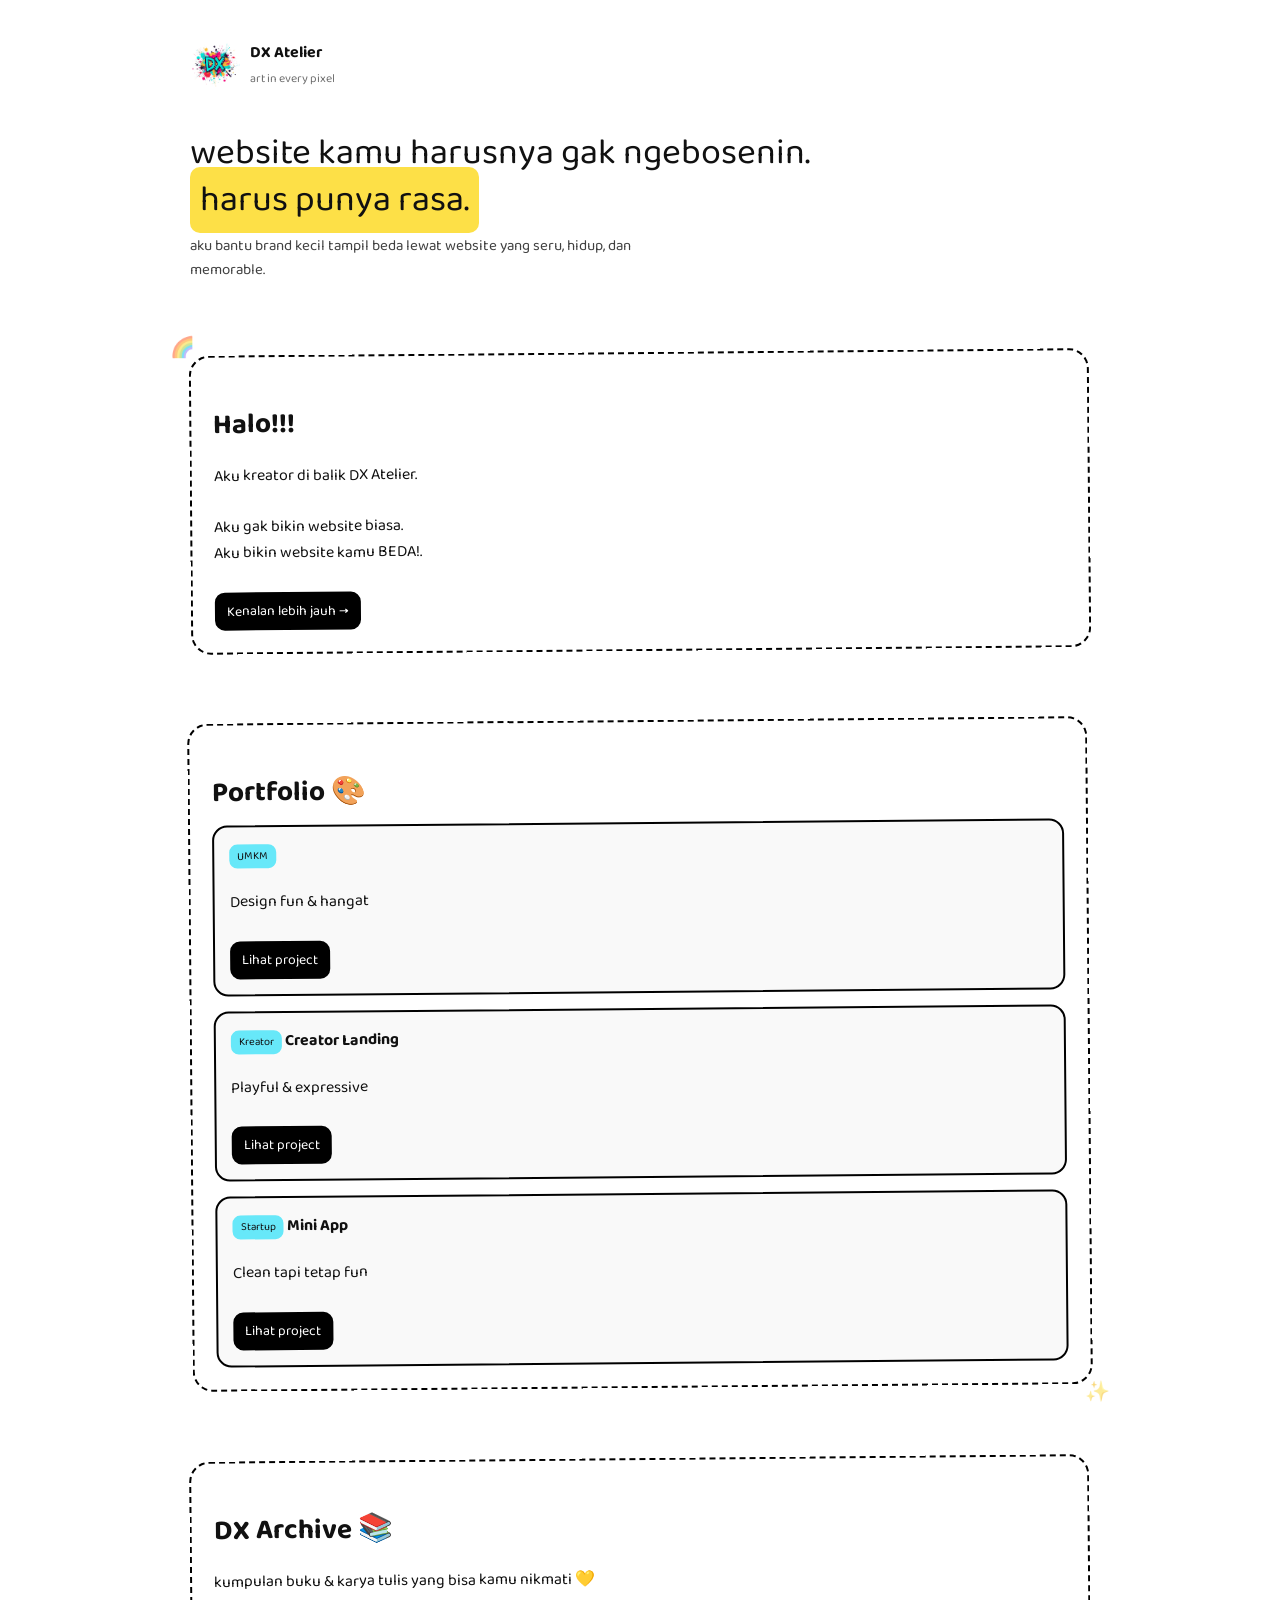
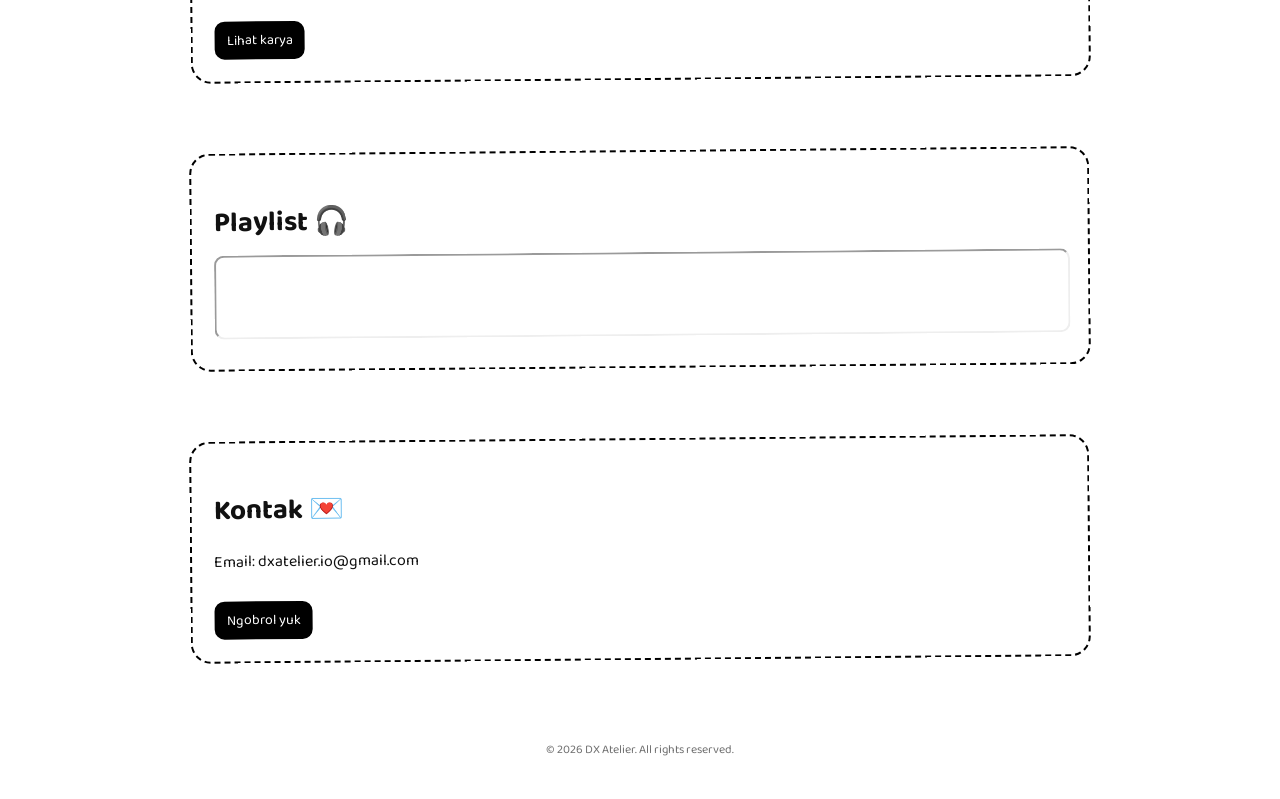
==== index.html @ bd2d9802 "Update index.html" ====
<!DOCTYPE html>
<html lang="id">
<head>
  <meta charset="UTF-8">
  <meta name="viewport" content="width=device-width, initial-scale=1.0">
  <title>DX Atelier</title>

  <link href="https://fonts.googleapis.com/css2?family=Baloo+2:wght@400;600&display=swap" rel="stylesheet">

  <style>
    body {
      margin: 0;
      font-family: 'Baloo 2', cursive;
      background: #fff;
      overflow-x: hidden;
      color: #111;
    }

    .container {
      max-width: 900px;
      margin: auto;
      padding: 40px 20px;
    }

    header {
      display: flex;
      justify-content: space-between;
      align-items: center;
    }

    .brand {
      display: flex;
      align-items: center;
      gap: 10px;
    }

    .brand img {
      width: 50px;
    }

    .tagline {
      font-size: 12px;
      opacity: 0.6;
    }

    /* HERO */
    .hero {
      margin-top: 40px;
      font-size: 36px;
      line-height: 1.3;
    }

    .hero span {
      background: #fde047;
      padding: 4px 10px;
      border-radius: 10px;
    }

    .subhero {
      margin-top: 10px;
      font-size: 15px;
      opacity: 0.8;
      max-width: 500px;
    }

    section {
      margin-top: 70px;
      position: relative;
    }

    h2 {
      font-size: 28px;
      margin-bottom: 10px;
    }

    p {
      line-height: 1.6;
    }

    /* doodle shapes */
    .doodle {
      position: absolute;
      opacity: 0.5;
      font-size: 20px;
      animation: float 6s infinite ease-in-out;
    }

    .d1 { top: -20px; left: -20px; }
    .d2 { bottom: -20px; right: -20px; }

    @keyframes float {
      0%,100% { transform: translateY(0); }
      50% { transform: translateY(-12px); }
    }

    /* fun cards */
    .card {
      border: 2px dashed #000;
      padding: 22px;
      border-radius: 20px;
      background: #fff;
      transform: rotate(-0.5deg);
      transition: 0.3s;
    }

    .card:hover {
      transform: rotate(0deg) scale(1.03);
    }

    /* portfolio */
    .portfolio {
      display: flex;
      flex-direction: column;
      gap: 15px;
    }

    .project {
      background: #f9f9f9;
      padding: 15px;
      border-radius: 15px;
      border: 2px solid #000;
      transition: 0.25s;
      position: relative;
    }

    .project:hover {
      background: #fff7ff;
      transform: translateY(-5px) rotate(0.5deg);
    }

    .tag {
      font-size: 11px;
      background: #67e8f9;
      padding: 3px 8px;
      border-radius: 8px;
      display: inline-block;
      margin-bottom: 5px;
    }

    .btn {
      display: inline-block;
      margin-top: 10px;
      padding: 8px 12px;
      background: #000;
      border-radius: 10px;
      text-decoration: none;
      color: #fff;
      font-size: 14px;
    }

    .btn:hover {
      background: #f9a8d4;
      color: #000;
    }

    iframe {
      border-radius: 10px;
    }

    footer {
      text-align: center;
      margin-top: 80px;
      font-size: 12px;
      opacity: 0.6;
    }

  </style>
</head>

<body>

<div class="container">

  <header>
    <div class="brand">
      <img src="dxlogo.png">
      <div>
        <strong>DX Atelier</strong><br>
        <span class="tagline">art in every pixel</span>
      </div>
    </div>
  </header>

  <!-- HERO -->
  <div class="hero">
    website kamu harusnya gak ngebosenin.<br>
    <span>harus punya rasa.</span>
  </div>

  <div class="subhero">
    aku bantu brand kecil tampil beda lewat website yang seru, hidup, dan memorable.
  </div>

  <!-- ABOUT -->
  <section>
  <div class="doodle d1">🌈</div>
  <div class="card">
    <h2>Halo!!!</h2>
    <p>
      Aku kreator di balik DX Atelier.
      <br><br>
      Aku gak bikin website biasa.
      <br>
      Aku bikin website kamu BEDA!.
    </p>

    <a class="btn" href="about.html">Kenalan lebih jauh →</a>

  </div>
</section>

  <!-- PORTFOLIO -->
  <section>
    <div class="doodle d2">✨</div>
    <div class="card">
      <h2>Portfolio 🎨</h2>
      <div class="portfolio">

        <div class="project">
          <span class="tag">UMKM</span>
          <p>Design fun & hangat</p>
          <a class="btn" href="#">Lihat project</a>
        </div>

        <div class="project">
          <span class="tag">Kreator</span>
          <strong>Creator Landing</strong>
          <p>Playful & expressive</p>
          <a class="btn" href="#">Lihat project</a>
        </div>

        <div class="project">
          <span class="tag">Startup</span>
          <strong>Mini App</strong>
          <p>Clean tapi tetap fun</p>
          <a class="btn" href="#">Lihat project</a>
        </div>

      </div>
    </div>
  </section>

  <!-- ARCHIVE -->
  <section>
    <div class="card">
      <h2>DX Archive 📚</h2>
      <p>kumpulan buku & karya tulis yang bisa kamu nikmati 💛</p>
      <a class="btn" href="#">Lihat karya</a>
    </div>
  </section>

  <!-- PLAYLIST -->
  <section>
    <div class="card">
      <h2>Playlist 🎧</h2>
      <iframe src="https://open.spotify.com/embed/playlist/37i9dQZF1DXcBWIGoYBM5M" width="100%" height="80"></iframe>
    </div>
  </section>

  <!-- CONTACT -->
  <section>
    <div class="card">
      <h2>Kontak 💌</h2>
      <p>Email: dxatelier.io@gmail.com</p>
      <a class="btn" href="mailto:dxatelier.io@gmail.com">Ngobrol yuk</a>
    </div>
  </section>

  <footer>
    © <span id="year"></span> DX Atelier. All rights reserved.
  </footer>

</div>

<script>
  document.getElementById("year").innerText = new Date().getFullYear();
</script>

</body>
</html>
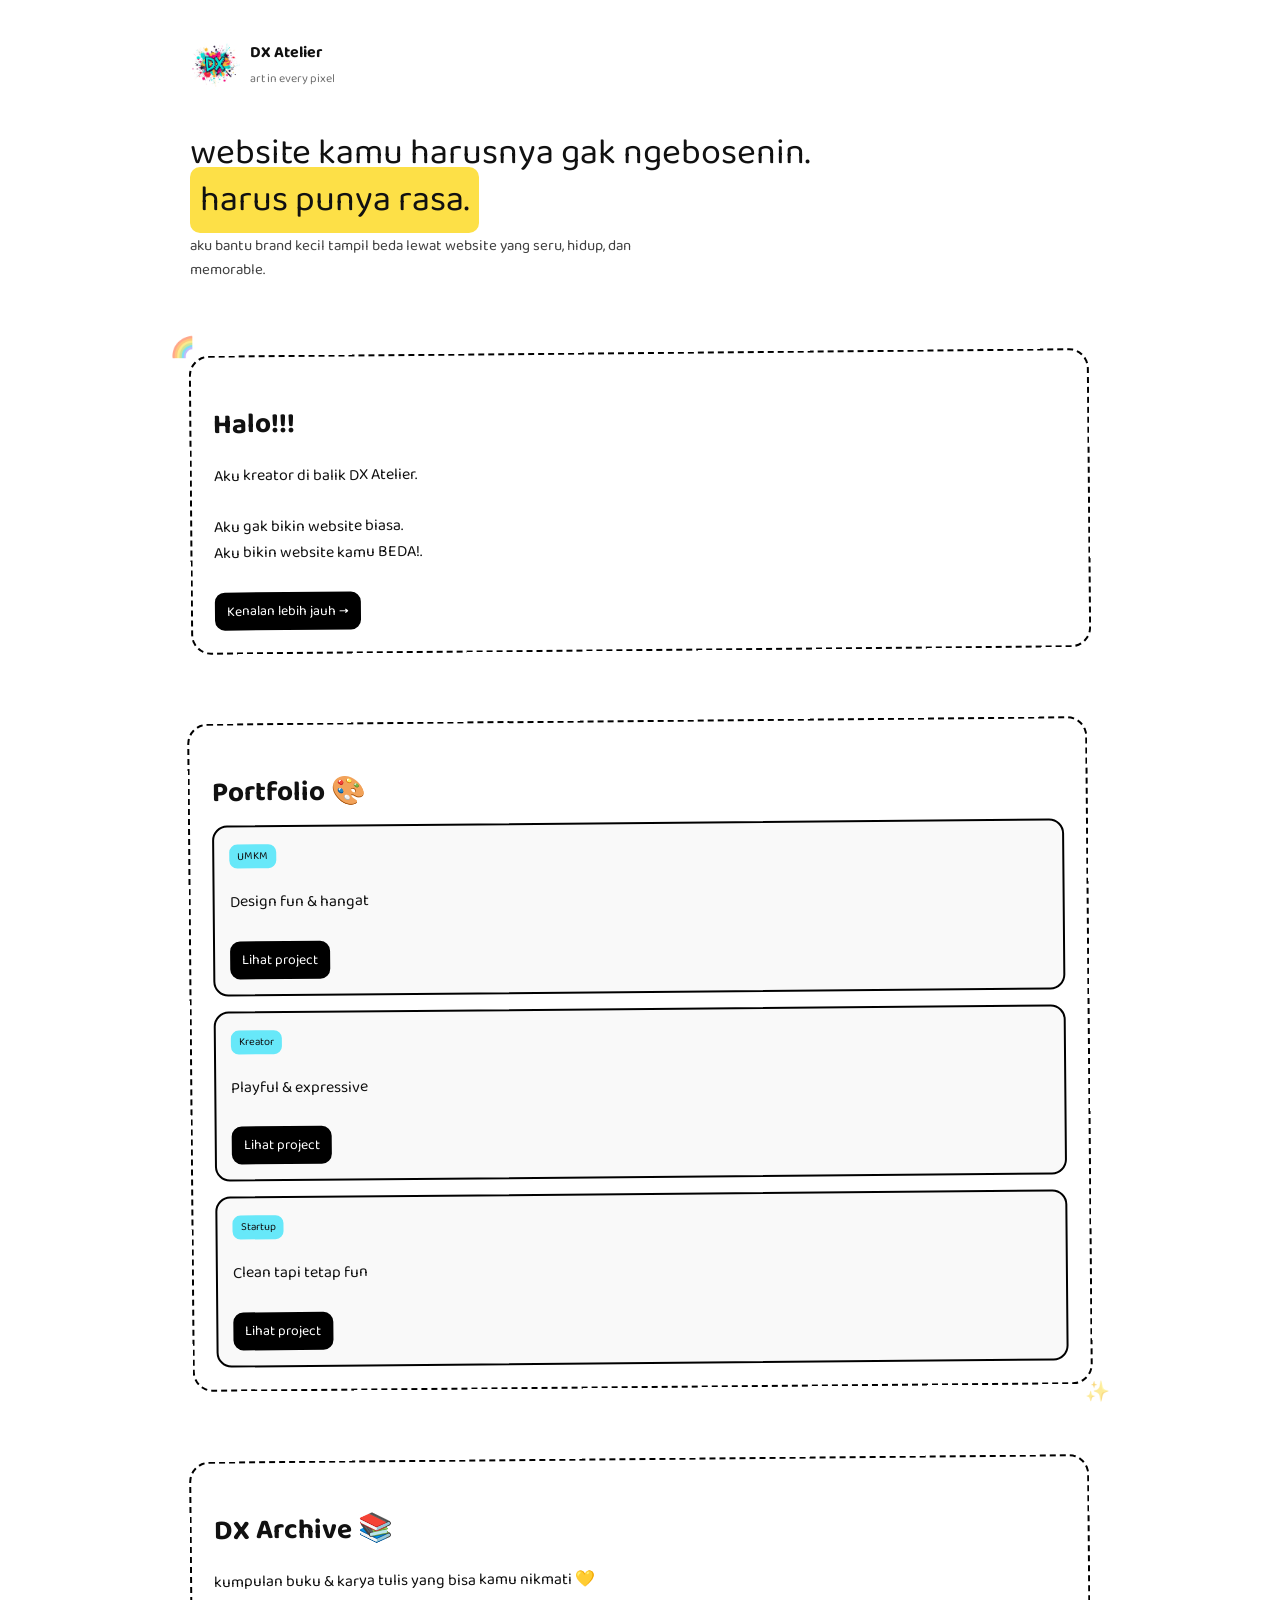
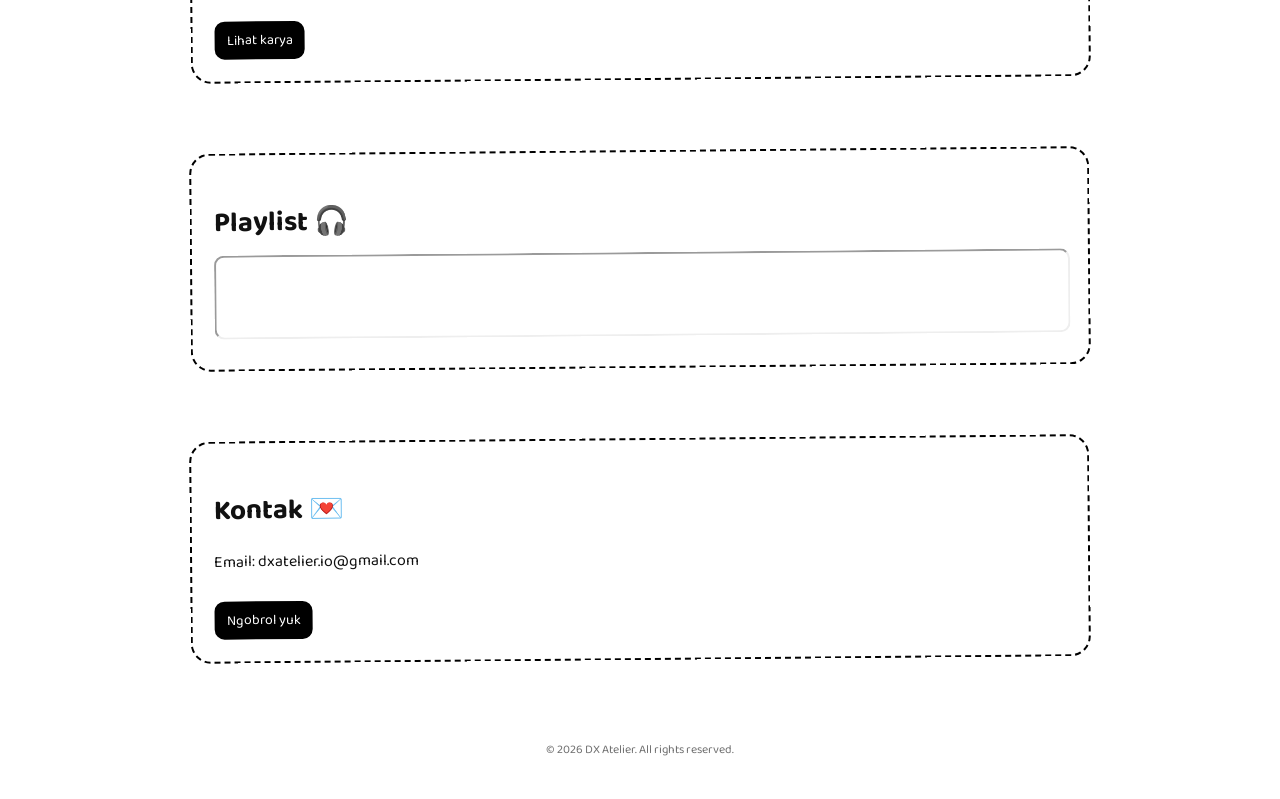
==== commit a655cf61: "Update index.html" ====
--- a/index.html
+++ b/index.html
@@ -219,19 +219,17 @@
         <div class="project">
           <span class="tag">UMKM</span>
           <p>Design fun & hangat</p>
-          <a class="btn" href="#">Lihat project</a>
+          <a class="btn" href="umkm.html">Lihat project</a>
         </div>
 
         <div class="project">
           <span class="tag">Kreator</span>
-          <strong>Creator Landing</strong>
           <p>Playful & expressive</p>
           <a class="btn" href="#">Lihat project</a>
         </div>
 
         <div class="project">
           <span class="tag">Startup</span>
-          <strong>Mini App</strong>
           <p>Clean tapi tetap fun</p>
           <a class="btn" href="#">Lihat project</a>
         </div>
@@ -245,7 +243,7 @@
     <div class="card">
       <h2>DX Archive 📚</h2>
       <p>kumpulan buku & karya tulis yang bisa kamu nikmati 💛</p>
-      <a class="btn" href="#">Lihat karya</a>
+      <a class="btn" href="dxarvhive.html">Lihat karya</a>
     </div>
   </section>
 
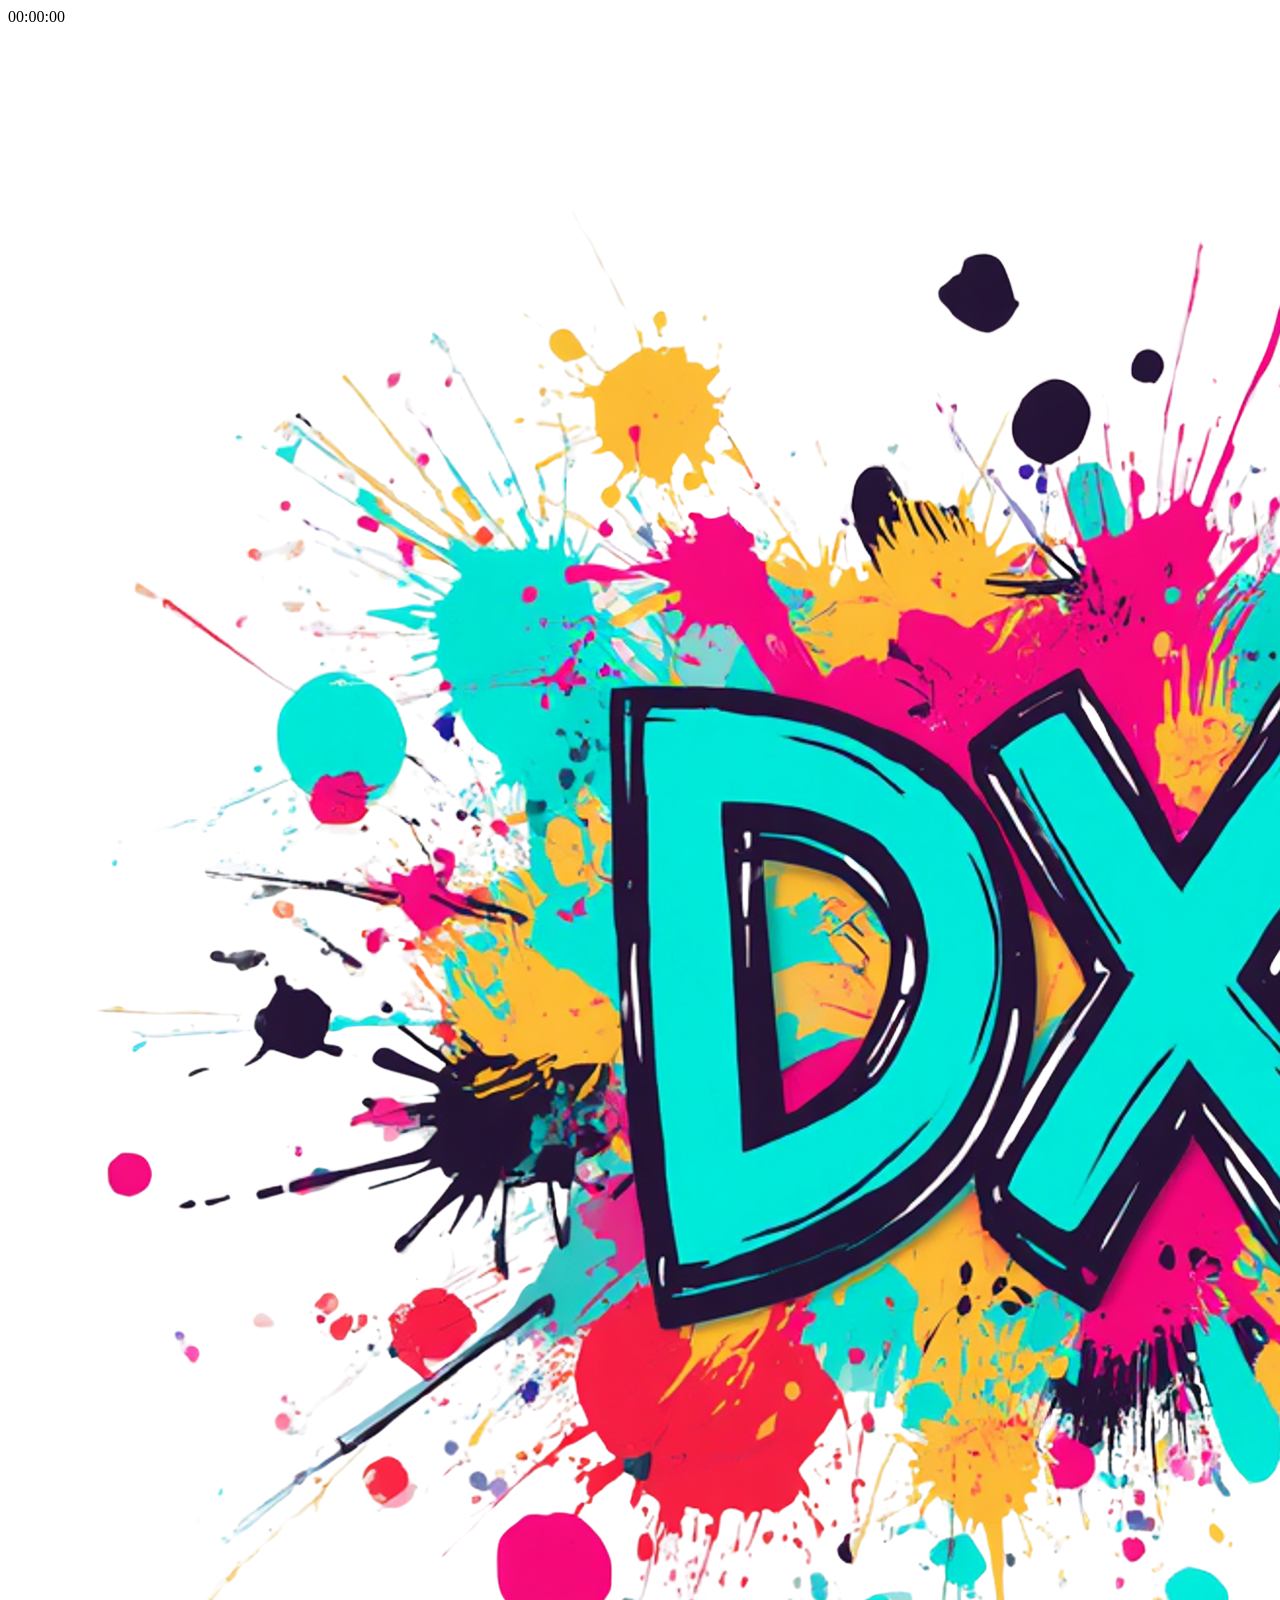
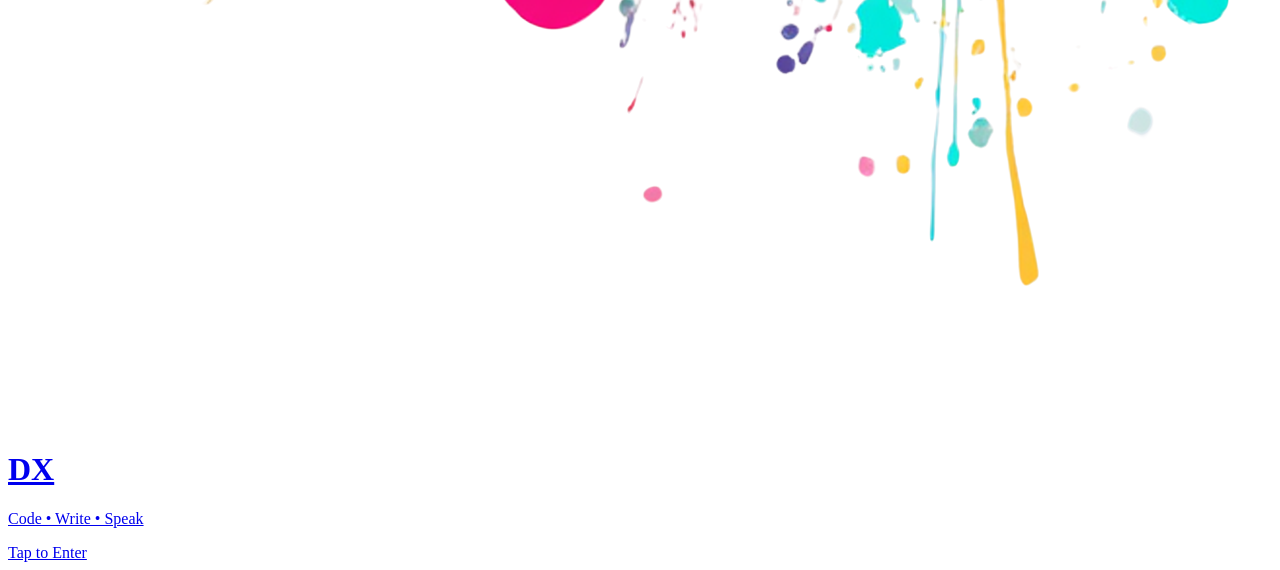
==== commit da8adf85: "Refactor index.html for language and structure" ====
--- a/index.html
+++ b/index.html
@@ -1,278 +1,42 @@
 <!DOCTYPE html>
-<html lang="id">
+<html lang="en">
 <head>
-  <meta charset="UTF-8">
-  <meta name="viewport" content="width=device-width, initial-scale=1.0">
-  <title>DX Atelier</title>
+<meta charset="UTF-8">
+<meta name="viewport" content="width=device-width, initial-scale=1.0">
 
-  <link href="https://fonts.googleapis.com/css2?family=Baloo+2:wght@400;600&display=swap" rel="stylesheet">
+<title>DX</title>
 
-  <style>
-    body {
-      margin: 0;
-      font-family: 'Baloo 2', cursive;
-      background: #fff;
-      overflow-x: hidden;
-      color: #111;
-    }
+<link rel="stylesheet" href="style.css">
 
-    .container {
-      max-width: 900px;
-      margin: auto;
-      padding: 40px 20px;
-    }
-
-    header {
-      display: flex;
-      justify-content: space-between;
-      align-items: center;
-    }
-
-    .brand {
-      display: flex;
-      align-items: center;
-      gap: 10px;
-    }
-
-    .brand img {
-      width: 50px;
-    }
-
-    .tagline {
-      font-size: 12px;
-      opacity: 0.6;
-    }
-
-    /* HERO */
-    .hero {
-      margin-top: 40px;
-      font-size: 36px;
-      line-height: 1.3;
-    }
-
-    .hero span {
-      background: #fde047;
-      padding: 4px 10px;
-      border-radius: 10px;
-    }
-
-    .subhero {
-      margin-top: 10px;
-      font-size: 15px;
-      opacity: 0.8;
-      max-width: 500px;
-    }
-
-    section {
-      margin-top: 70px;
-      position: relative;
-    }
-
-    h2 {
-      font-size: 28px;
-      margin-bottom: 10px;
-    }
-
-    p {
-      line-height: 1.6;
-    }
-
-    /* doodle shapes */
-    .doodle {
-      position: absolute;
-      opacity: 0.5;
-      font-size: 20px;
-      animation: float 6s infinite ease-in-out;
-    }
-
-    .d1 { top: -20px; left: -20px; }
-    .d2 { bottom: -20px; right: -20px; }
-
-    @keyframes float {
-      0%,100% { transform: translateY(0); }
-      50% { transform: translateY(-12px); }
-    }
-
-    /* fun cards */
-    .card {
-      border: 2px dashed #000;
-      padding: 22px;
-      border-radius: 20px;
-      background: #fff;
-      transform: rotate(-0.5deg);
-      transition: 0.3s;
-    }
-
-    .card:hover {
-      transform: rotate(0deg) scale(1.03);
-    }
-
-    /* portfolio */
-    .portfolio {
-      display: flex;
-      flex-direction: column;
-      gap: 15px;
-    }
-
-    .project {
-      background: #f9f9f9;
-      padding: 15px;
-      border-radius: 15px;
-      border: 2px solid #000;
-      transition: 0.25s;
-      position: relative;
-    }
-
-    .project:hover {
-      background: #fff7ff;
-      transform: translateY(-5px) rotate(0.5deg);
-    }
-
-    .tag {
-      font-size: 11px;
-      background: #67e8f9;
-      padding: 3px 8px;
-      border-radius: 8px;
-      display: inline-block;
-      margin-bottom: 5px;
-    }
-
-    .btn {
-      display: inline-block;
-      margin-top: 10px;
-      padding: 8px 12px;
-      background: #000;
-      border-radius: 10px;
-      text-decoration: none;
-      color: #fff;
-      font-size: 14px;
-    }
-
-    .btn:hover {
-      background: #f9a8d4;
-      color: #000;
-    }
-
-    iframe {
-      border-radius: 10px;
-    }
-
-    footer {
-      text-align: center;
-      margin-top: 80px;
-      font-size: 12px;
-      opacity: 0.6;
-    }
-
-  </style>
+<link rel="preconnect" href="https://fonts.googleapis.com">
+<link href="https://fonts.googleapis.com/css2?family=Inter:wght@300;400;500;600;700&display=swap" rel="stylesheet">
 </head>
 
 <body>
 
+<div class="background-glow"></div>
+
 <div class="container">
 
-  <header>
-    <div class="brand">
-      <img src="dxlogo.png">
-      <div>
-        <strong>DX Atelier</strong><br>
-        <span class="tagline">art in every pixel</span>
-      </div>
-    </div>
-  </header>
+    <div id="clock">00:00:00</div>
 
-  <!-- HERO -->
-  <div class="hero">
-    website kamu harusnya gak ngebosenin.<br>
-    <span>harus punya rasa.</span>
-  </div>
+    <a href="dashboard.html" class="app-icon">
 
-  <div class="subhero">
-    aku bantu brand kecil tampil beda lewat website yang seru, hidup, dan memorable.
-  </div>
-
-  <!-- ABOUT -->
-  <section>
-  <div class="doodle d1">🌈</div>
-  <div class="card">
-    <h2>Halo!!!</h2>
-    <p>
-      Aku kreator di balik DX Atelier.
-      <br><br>
-      Aku gak bikin website biasa.
-      <br>
-      Aku bikin website kamu BEDA!.
-    </p>
-
-    <a class="btn" href="about.html">Kenalan lebih jauh →</a>
-
-  </div>
-</section>
-
-  <!-- PORTFOLIO -->
-  <section>
-    <div class="doodle d2">✨</div>
-    <div class="card">
-      <h2>Portfolio 🎨</h2>
-      <div class="portfolio">
-
-        <div class="project">
-          <span class="tag">UMKM</span>
-          <p>Design fun & hangat</p>
-          <a class="btn" href="umkm.html">Lihat project</a>
+        <div class="logo-box">
+    <img src="dxlogo.png" alt="DX Logo">
         </div>
 
-        <div class="project">
-          <span class="tag">Kreator</span>
-          <p>Playful & expressive</p>
-          <a class="btn" href="#">Lihat project</a>
-        </div>
+        <h1>DX</h1>
 
-        <div class="project">
-          <span class="tag">Startup</span>
-          <p>Clean tapi tetap fun</p>
-          <a class="btn" href="#">Lihat project</a>
-        </div>
+        <p>Code • Write • Speak</p>
 
-      </div>
-    </div>
-  </section>
+        <span>Tap to Enter</span>
 
-  <!-- ARCHIVE -->
-  <section>
-    <div class="card">
-      <h2>DX Archive 📚</h2>
-      <p>kumpulan buku & karya tulis yang bisa kamu nikmati 💛</p>
-      <a class="btn" href="dxarvhive.html">Lihat karya</a>
-    </div>
-  </section>
-
-  <!-- PLAYLIST -->
-  <section>
-    <div class="card">
-      <h2>Playlist 🎧</h2>
-      <iframe src="https://open.spotify.com/embed/playlist/37i9dQZF1DXcBWIGoYBM5M" width="100%" height="80"></iframe>
-    </div>
-  </section>
-
-  <!-- CONTACT -->
-  <section>
-    <div class="card">
-      <h2>Kontak 💌</h2>
-      <p>Email: dxatelier.io@gmail.com</p>
-      <a class="btn" href="mailto:dxatelier.io@gmail.com">Ngobrol yuk</a>
-    </div>
-  </section>
-
-  <footer>
-    © <span id="year"></span> DX Atelier. All rights reserved.
-  </footer>
+    </a>
 
 </div>
 
-<script>
-  document.getElementById("year").innerText = new Date().getFullYear();
-</script>
+<script src="script.js"></script>
 
 </body>
 </html>
